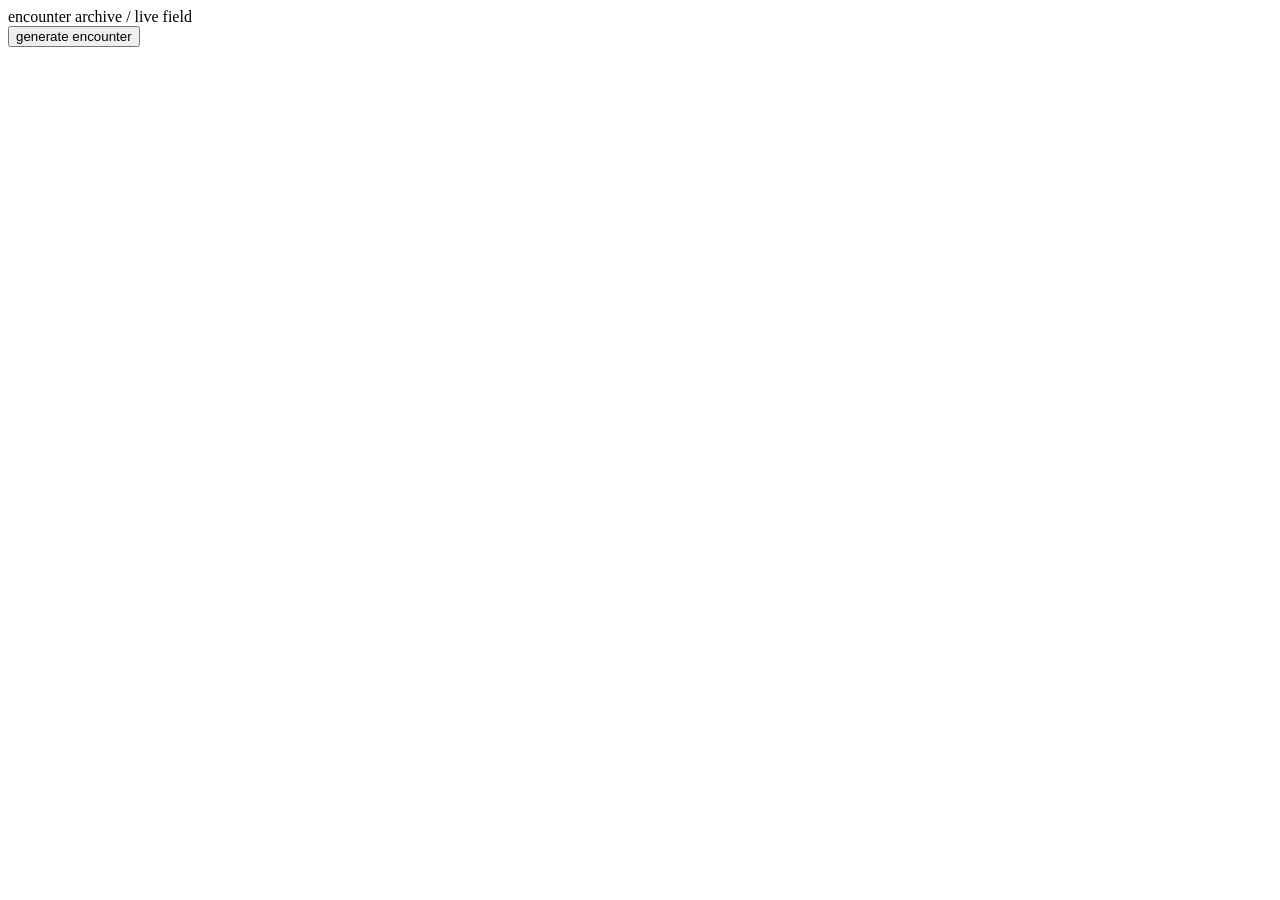
==== system.html @ 0f415607 "Create system.html" ====
<!DOCTYPE html>
<html lang="en">
<head>
<meta charset="UTF-8">
<title>Encounter Archive System</title>
<link rel="stylesheet" href="style.css">
</head>

<body>

<div class="system">

  <div class="header">
    encounter archive / live field
  </div>

  <button onclick="generateEncounter()">
    generate encounter
  </button>

  <div id="output" class="output">
    <!-- fragments appear here -->
  </div>

</div>

<script>
const fragments = [
  "object found near water — perception shifted by reflection",
  "a fragment of plastic on the river edge — time feels suspended",
  "walking through harbor zone — attention becomes fragmented",
  "light on industrial metal — produces non-linear memory trace",
  "a discarded object becomes a temporary archive node"
];

function generateEncounter() {
  const random = fragments[Math.floor(Math.random() * fragments.length)];

  const time = new Date().toISOString();

  const node = document.createElement("div");
  node.className = "fragment";
  node.innerHTML = `
    <div class="time">${time}</div>
    <div class="text">${random}</div>
  `;

  document.getElementById("output").prepend(node);
}
</script>

</body>
</html>
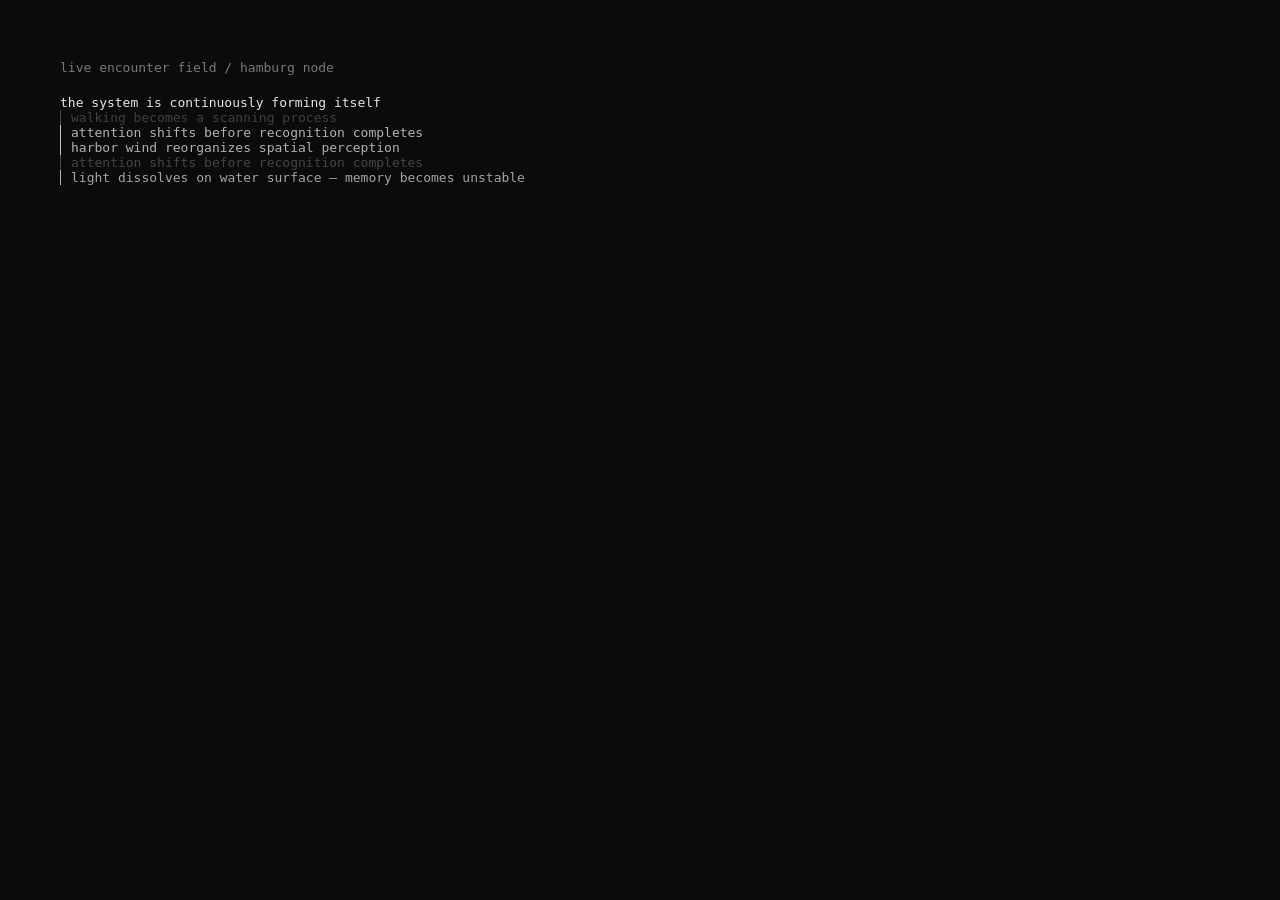
==== commit 471c3946: "Update system.html" ====
--- a/system.html
+++ b/system.html
@@ -2,51 +2,65 @@
 <html lang="en">
 <head>
 <meta charset="UTF-8">
-<title>Encounter Archive System</title>
+<title>Encounter Field</title>
 <link rel="stylesheet" href="style.css">
 </head>
 
-<body>
+<body class="system">
 
-<div class="system">
+<div class="grain"></div>
 
-  <div class="header">
-    encounter archive / live field
-  </div>
+<div class="header">
+  live encounter field / hamburg node
+</div>
 
-  <button onclick="generateEncounter()">
-    generate encounter
-  </button>
+<div class="flow-note">
+  the system is continuously forming itself
+</div>
 
-  <div id="output" class="output">
-    <!-- fragments appear here -->
-  </div>
-
-</div>
+<div id="field"></div>
 
 <script>
 const fragments = [
-  "object found near water — perception shifted by reflection",
-  "a fragment of plastic on the river edge — time feels suspended",
-  "walking through harbor zone — attention becomes fragmented",
-  "light on industrial metal — produces non-linear memory trace",
-  "a discarded object becomes a temporary archive node"
+  "light dissolves on water surface — memory becomes unstable",
+  "industrial residue near harbor edge — perception slows down",
+  "a fragment of plastic, half submerged — unreadable time",
+  "walking becomes a scanning process",
+  "objects no longer belong to categories",
+  "attention shifts before recognition completes",
+  "harbor wind reorganizes spatial perception"
 ];
 
-function generateEncounter() {
-  const random = fragments[Math.floor(Math.random() * fragments.length)];
+// 更“艺术”的生成（不是点击，是自动显影）
+function spawn() {
+  const f = fragments[Math.floor(Math.random() * fragments.length)];
 
-  const time = new Date().toISOString();
+  const el = document.createElement("div");
+  el.className = "fragment";
 
-  const node = document.createElement("div");
-  node.className = "fragment";
-  node.innerHTML = `
-    <div class="time">${time}</div>
-    <div class="text">${random}</div>
-  `;
+  el.style.left = Math.random() * 70 + "%";
+  el.style.top = Math.random() * 80 + "%";
+  el.style.opacity = Math.random() * 0.6 + 0.2;
 
-  document.getElementById("output").prepend(node);
+  el.innerText = f;
+
+  document.getElementById("field").appendChild(el);
+
+  // slowly fade out
+  setTimeout(() => {
+    el.style.opacity = 0;
+  }, 8000);
+
+  setTimeout(() => {
+    el.remove();
+  }, 12000);
 }
+
+// 自动生成（不是按钮）
+setInterval(spawn, 1800);
+
+// 初始生成
+for(let i=0;i<5;i++) spawn();
 </script>
 
 </body>
--- a/style.css
+++ b/style.css
@@ -0,0 +1,78 @@
+body {
+  margin: 0;
+  font-family: monospace;
+  background: #0b0b0b;
+  color: #e5e5e5;
+}
+
+/* ENTRY */
+
+.entry-screen {
+  padding: 80px;
+  max-width: 700px;
+}
+
+.title {
+  font-size: 20px;
+  margin-bottom: 30px;
+}
+
+.subtitle {
+  opacity: 0.6;
+  margin-bottom: 30px;
+}
+
+.text {
+  opacity: 0.8;
+  line-height: 1.5;
+}
+
+.enter-button {
+  display: inline-block;
+  margin-top: 40px;
+  padding: 10px 15px;
+  border: 1px solid #fff;
+  color: #fff;
+  text-decoration: none;
+}
+
+/* SYSTEM */
+
+.system {
+  padding: 60px;
+}
+
+.header {
+  opacity: 0.5;
+  margin-bottom: 20px;
+}
+
+button {
+  background: none;
+  border: 1px solid white;
+  color: white;
+  padding: 10px;
+  cursor: pointer;
+  margin-bottom: 40px;
+}
+
+.output {
+  display: flex;
+  flex-direction: column;
+  gap: 20px;
+}
+
+.fragment {
+  border-left: 1px solid white;
+  padding-left: 10px;
+  opacity: 0.9;
+}
+
+.time {
+  font-size: 10px;
+  opacity: 0.4;
+}
+
+.text {
+  margin-top: 5px;
+} 
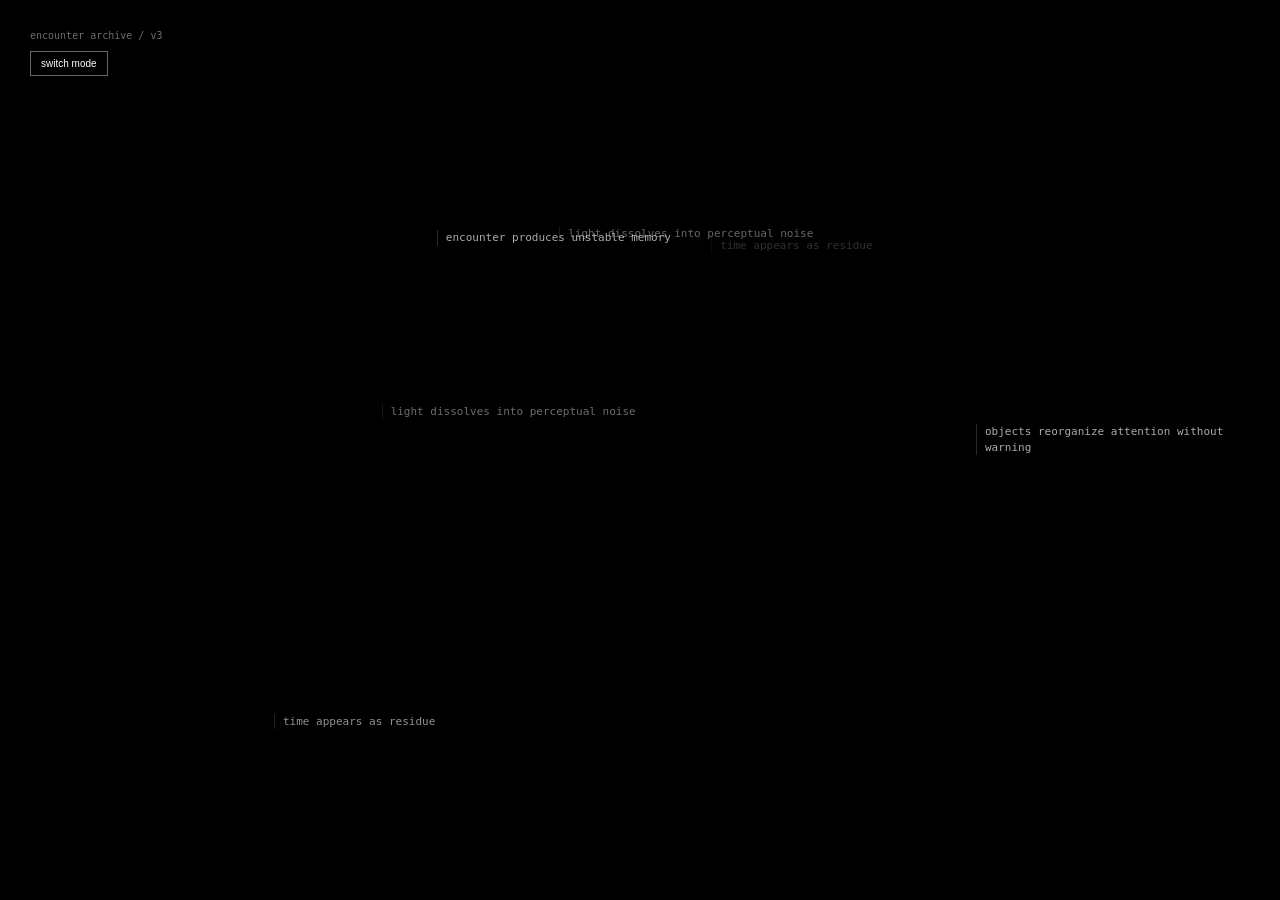
==== commit 72fe0159: "Update system.html" ====
--- a/system.html
+++ b/system.html
@@ -2,7 +2,7 @@
 <html lang="en">
 <head>
 <meta charset="UTF-8">
-<title>Encounter Field</title>
+<title>Encounter Archive V3</title>
 <link rel="stylesheet" href="style.css">
 </head>
 
@@ -10,58 +10,76 @@
 
 <div class="grain"></div>
 
-<div class="header">
-  live encounter field / hamburg node
-</div>
-
-<div class="flow-note">
-  the system is continuously forming itself
+<div class="ui">
+  <div class="title">encounter archive / v3</div>
+  <button onclick="toggleMode()">switch mode</button>
 </div>
 
 <div id="field"></div>
 
 <script>
-const fragments = [
-  "light dissolves on water surface — memory becomes unstable",
-  "industrial residue near harbor edge — perception slows down",
-  "a fragment of plastic, half submerged — unreadable time",
+
+let mode = "global";
+
+const globalFragments = [
+  "light dissolves into perceptual noise",
+  "objects reorganize attention without warning",
   "walking becomes a scanning process",
-  "objects no longer belong to categories",
-  "attention shifts before recognition completes",
-  "harbor wind reorganizes spatial perception"
+  "time appears as residue",
+  "encounter produces unstable memory"
 ];
 
-// 更“艺术”的生成（不是点击，是自动显影）
-function spawn() {
-  const f = fragments[Math.floor(Math.random() * fragments.length)];
+const hamburgFragments = [
+  "Elbe river shifts perception of distance",
+  "harbor machinery becomes temporal rhythm",
+  "water reflects fragmented urban memory",
+  "cargo structures reorganize attention",
+  "edge of land and water blurs perception"
+];
+
+function getFragments(){
+  return mode === "hamburg" ? hamburgFragments : globalFragments;
+}
+
+function spawn(){
+  const fragments = getFragments();
+  const text = fragments[Math.floor(Math.random() * fragments.length)];
 
   const el = document.createElement("div");
   el.className = "fragment";
 
-  el.style.left = Math.random() * 70 + "%";
-  el.style.top = Math.random() * 80 + "%";
+  el.style.left = Math.random() * 80 + "%";
+  el.style.top = Math.random() * 85 + "%";
   el.style.opacity = Math.random() * 0.6 + 0.2;
 
-  el.innerText = f;
+  el.innerText = text;
 
   document.getElementById("field").appendChild(el);
 
-  // slowly fade out
   setTimeout(() => {
     el.style.opacity = 0;
-  }, 8000);
+  }, 7000);
 
   setTimeout(() => {
     el.remove();
-  }, 12000);
+  }, 11000);
 }
 
-// 自动生成（不是按钮）
-setInterval(spawn, 1800);
+function toggleMode(){
+  mode = mode === "global" ? "hamburg" : "global";
 
-// 初始生成
-for(let i=0;i<5;i++) spawn();
+  // visual reset
+  document.getElementById("field").innerHTML = "";
+
+  for(let i=0;i<6;i++) spawn();
+}
+
+setInterval(spawn, 2000);
+
+// init
+for(let i=0;i<6;i++) spawn();
+
 </script>
 
 </body>
-</html> 
+</html>
--- a/style.css
+++ b/style.css
@@ -1,78 +1,61 @@
 body {
   margin: 0;
+  background: black;
+  color: rgba(255,255,255,0.85);
   font-family: monospace;
-  background: #0b0b0b;
-  color: #e5e5e5;
+  overflow: hidden;
 }
 
-/* ENTRY */
+/* grain texture */
+.grain {
+  position: fixed;
+  width: 100%;
+  height: 100%;
+  pointer-events: none;
+  background-image: url("https://grainy-gradients.vercel.app/noise.svg");
+  opacity: 0.06;
+}
 
-.entry-screen {
-  padding: 80px;
-  max-width: 700px;
+/* UI */
+.ui {
+  position: fixed;
+  top: 30px;
+  left: 30px;
+  z-index: 10;
 }
 
 .title {
-  font-size: 20px;
-  margin-bottom: 30px;
-}
-
-.subtitle {
-  opacity: 0.6;
-  margin-bottom: 30px;
-}
-
-.text {
-  opacity: 0.8;
-  line-height: 1.5;
-}
-
-.enter-button {
-  display: inline-block;
-  margin-top: 40px;
-  padding: 10px 15px;
-  border: 1px solid #fff;
-  color: #fff;
-  text-decoration: none;
-}
-
-/* SYSTEM */
-
-.system {
-  padding: 60px;
-}
-
-.header {
+  font-size: 10px;
   opacity: 0.5;
-  margin-bottom: 20px;
+  margin-bottom: 10px;
 }
 
 button {
   background: none;
-  border: 1px solid white;
+  border: 1px solid rgba(255,255,255,0.4);
   color: white;
-  padding: 10px;
+  padding: 6px 10px;
   cursor: pointer;
-  margin-bottom: 40px;
+  font-size: 10px;
 }
 
-.output {
-  display: flex;
-  flex-direction: column;
-  gap: 20px;
+/* FIELD */
+#field {
+  position: absolute;
+  width: 100%;
+  height: 100%;
 }
 
+/* FRAGMENTS */
 .fragment {
-  border-left: 1px solid white;
-  padding-left: 10px;
-  opacity: 0.9;
+  position: absolute;
+  max-width: 260px;
+  font-size: 11px;
+  line-height: 1.4;
+
+  border-left: 1px solid rgba(255,255,255,0.2);
+  padding-left: 8px;
+
+  opacity: 0;
+  transition: opacity 2s ease;
 }
-
-.time {
-  font-size: 10px;
-  opacity: 0.4;
-}
-
-.text {
-  margin-top: 5px;
-} 
